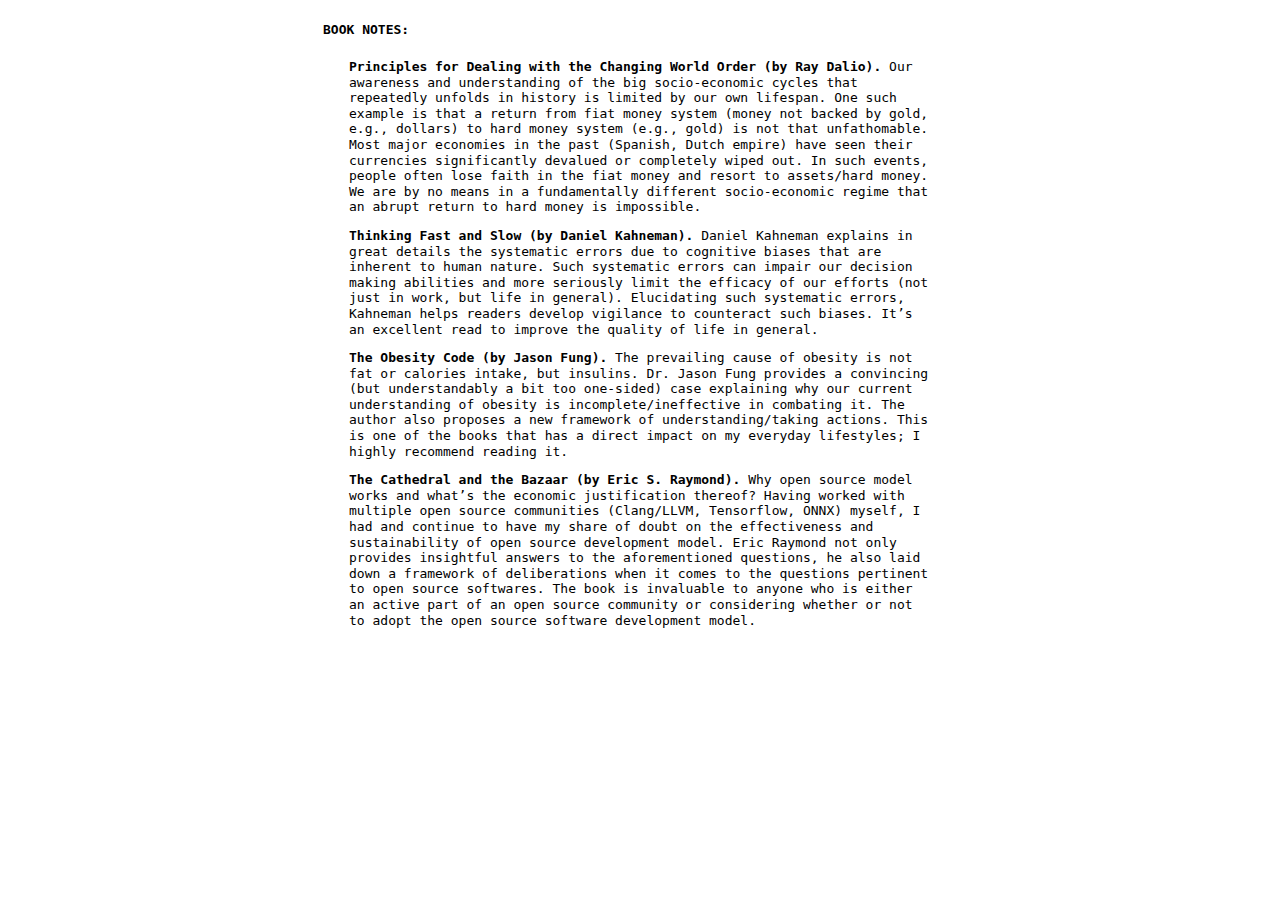
==== books.html @ b694215b "Include book notes." ====
<!DOCTYPE html>
<html lang="en">
  <head>
    <meta charset="utf-8">
    <title>Tian Jin</title>
    <meta name="viewport" content="width=device-width, initial-scale=1.0">
    <meta name="author" content="Charles Jin">
    <link href="assets/css/reset.css" rel="stylesheet">
    <link href="assets/css/index.css" rel="stylesheet">
    <script>
      // (function(i,s,o,g,r,a,m){i['GoogleAnalyticsObject']=r;i[r]=i[r]||function(){
      // (i[r].q=i[r].q||[]).push(arguments)},i[r].l=1*new Date();a=s.createElement(o),
      // m=s.getElementsByTagName(o)[0];a.async=1;a.src=g;m.parentNode.insertBefore(a,m)
      // })(window,document,'script','//www.google-analytics.com/analytics.js','ga');

      // ga('create', 'UA-51518337-1', 'charlesjin.com');
      // ga('send', 'pageview');

    </script>
  </head>

  <body>
    <div class="container">
      <h1>Book notes:</h1>
      <div class="group">
          <div class="group">
            <p>
              <b>Principles for Dealing with the Changing World Order (by Ray Dalio).</b> Our awareness and understanding of the big socio-economic cycles that repeatedly unfolds in history is limited by our own lifespan. One such example is that a return from fiat money system (money not backed by gold, e.g., dollars) to hard money system (e.g., gold) is not that unfathomable. Most major economies in the past (Spanish, Dutch empire) have seen their currencies significantly devalued or completely wiped out. In such events, people often lose faith in the fiat money and resort to assets/hard money. We are by no means in a fundamentally different socio-economic regime that an abrupt return to hard money is impossible. </br>
            </p>

            <p>
              <b>Thinking Fast and Slow (by Daniel Kahneman).</b> Daniel Kahneman explains in great details the systematic errors due to cognitive biases that are inherent to human nature. Such systematic errors can impair our decision making abilities and more seriously limit the efficacy of our efforts (not just in work, but life in general). Elucidating such systematic errors, Kahneman helps readers develop vigilance to counteract such biases. It’s an excellent read to improve the quality of life in general.
            </p>

            <p>
              <b>The Obesity Code (by Jason Fung).</b> The prevailing cause of obesity is not fat or calories intake, but insulins. Dr. Jason Fung provides a convincing (but understandably a bit too one-sided) case explaining why our current understanding of obesity is incomplete/ineffective in combating it. The author also proposes a new framework of understanding/taking actions. This is one of the books that has a direct impact on my everyday lifestyles; I highly recommend reading it.
            </p>

            <p>
              <b>The Cathedral and the Bazaar (by Eric S. Raymond).</b> Why open source model works and what’s the economic justification thereof? Having worked with multiple open source communities (Clang/LLVM, Tensorflow, ONNX) myself, I had and continue to have my share of doubt on the effectiveness and sustainability of open source development model. Eric Raymond not only provides insightful answers to the aforementioned questions, he also laid down a framework of deliberations when it comes to the questions pertinent to open source softwares. The book is invaluable to anyone who is either an active part of an open source community or considering whether or not to adopt the open source software development model.
            </p>
      </div>
    </div>
  </body>

  <!-- <script type="text/javascript" src="assets/js/index.js"></script> -->
</html>
---- assets/css/index.css ----
body {
  font-family: monospace;
  max-width: 81ch;
  margin: 1em auto;
  line-height: 1.2;
}

div {
  margin: auto;
  display: block;
}

h1 {
  font-size: 1em;
  font-weight: bold;
  //color: navy;
  background-color: transparent;
  margin: .67em 0;
  text-transform: uppercase;
  display:inline-block;
}

h2 {
  font-size: 1em;
  font-weight: bold;
  //color: navy;
  background-color: transparent;
  //font-style: italic;
  margin: .8em 0;
}

p {
  margin: 1em 0;
}

em {
  font-style: italic;
}

b {
  font-weight: bold;
}

strong {
  font-weight: bold;
  //color: blue;
  background-color: transparent;
}

#title {
  font-size: 1em;
  text-transform: none;
  font-weight: normal;
  margin: .67em 0;
  margin-bottom: 2em;
}

.container > div {
  margin-bottom: 2em;
}

.group {
  margin: 1em;
}

.item {
  margin: 1em;
}
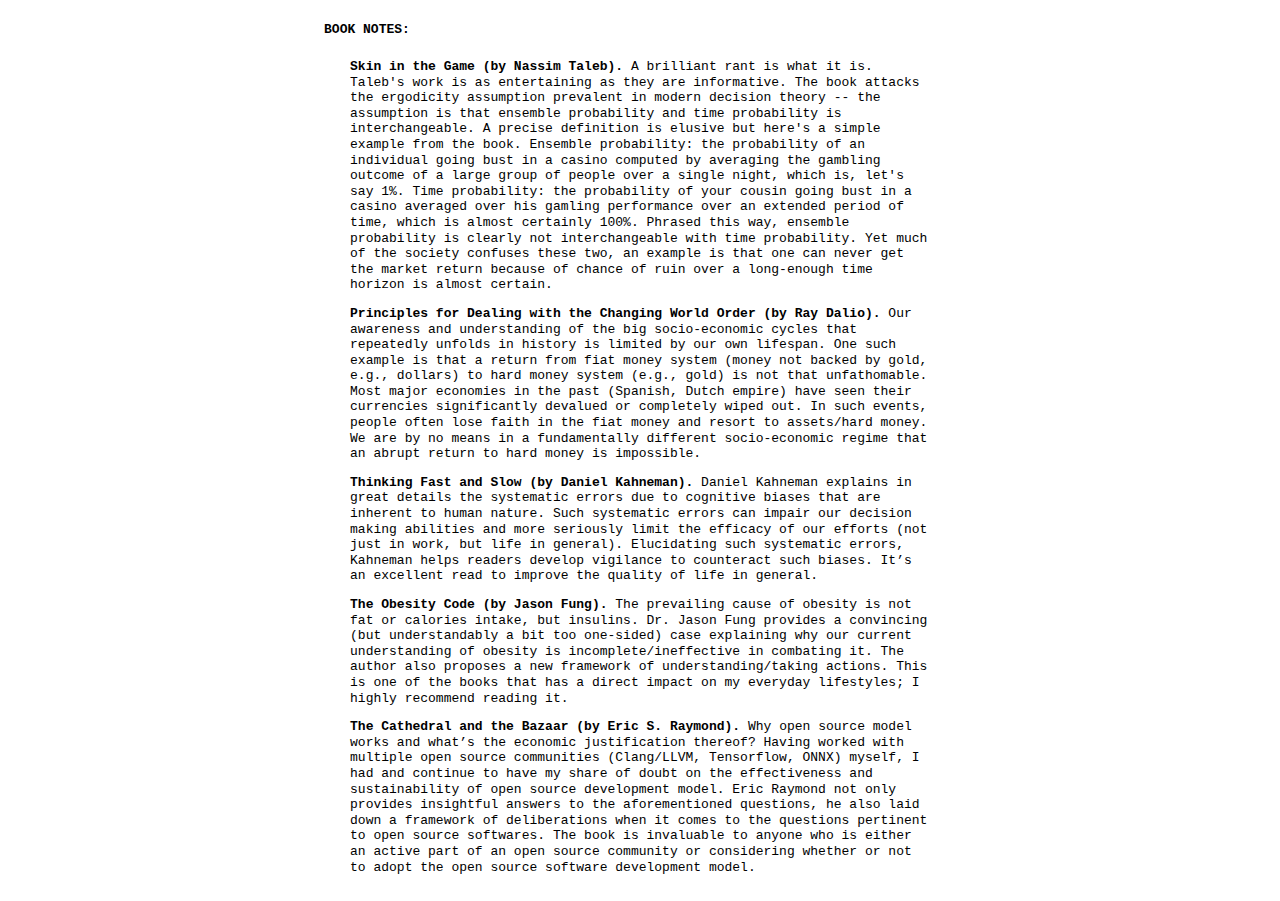
==== commit c114e748: "new book." ====
--- a/books.html
+++ b/books.html
@@ -25,6 +25,9 @@
       <div class="group">
           <div class="group">
             <p>
+              <b>Skin in the Game (by Nassim Taleb).</b> A brilliant rant is what it is. Taleb's work is as entertaining as they are informative. The book attacks the ergodicity assumption prevalent in modern decision theory -- the assumption is that ensemble probability and time probability is interchangeable. A precise definition is elusive but here's a simple example from the book. Ensemble probability: the probability of an individual going bust in a casino computed by averaging the gambling outcome of a large group of people over a single night, which is, let's say 1%. Time probability: the probability of your cousin going bust in a casino averaged over his gamling performance over an extended period of time, which is almost certainly 100%. Phrased this way, ensemble probability is clearly not interchangeable with time probability. Yet much of the society confuses these two, an example is that one can never get the market return because of chance of ruin over a long-enough time horizon is almost certain.
+            </p>
+            <p>
               <b>Principles for Dealing with the Changing World Order (by Ray Dalio).</b> Our awareness and understanding of the big socio-economic cycles that repeatedly unfolds in history is limited by our own lifespan. One such example is that a return from fiat money system (money not backed by gold, e.g., dollars) to hard money system (e.g., gold) is not that unfathomable. Most major economies in the past (Spanish, Dutch empire) have seen their currencies significantly devalued or completely wiped out. In such events, people often lose faith in the fiat money and resort to assets/hard money. We are by no means in a fundamentally different socio-economic regime that an abrupt return to hard money is impossible. </br>
             </p>
 
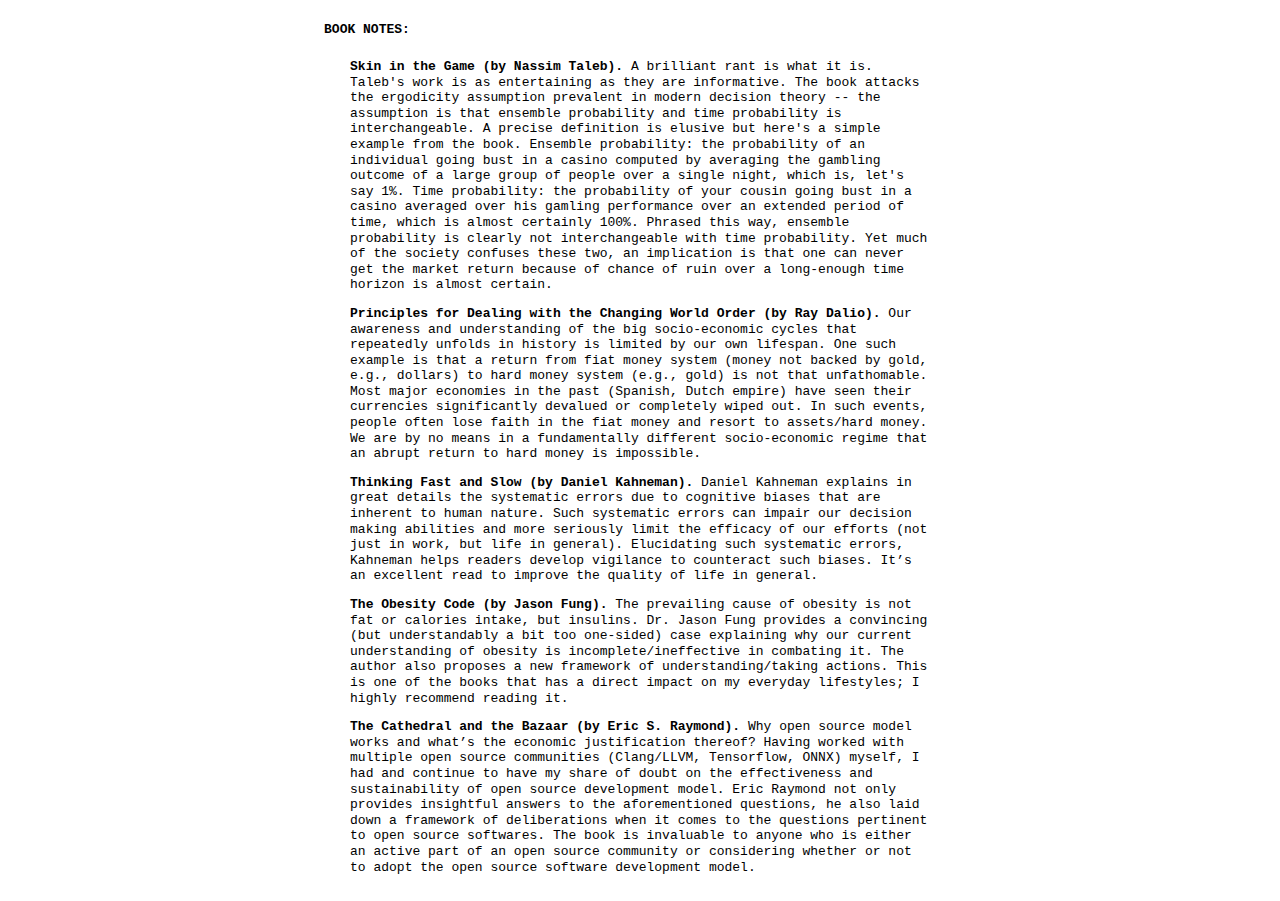
==== commit 6378135d: "edit." ====
--- a/books.html
+++ b/books.html
@@ -25,7 +25,7 @@
       <div class="group">
           <div class="group">
             <p>
-              <b>Skin in the Game (by Nassim Taleb).</b> A brilliant rant is what it is. Taleb's work is as entertaining as they are informative. The book attacks the ergodicity assumption prevalent in modern decision theory -- the assumption is that ensemble probability and time probability is interchangeable. A precise definition is elusive but here's a simple example from the book. Ensemble probability: the probability of an individual going bust in a casino computed by averaging the gambling outcome of a large group of people over a single night, which is, let's say 1%. Time probability: the probability of your cousin going bust in a casino averaged over his gamling performance over an extended period of time, which is almost certainly 100%. Phrased this way, ensemble probability is clearly not interchangeable with time probability. Yet much of the society confuses these two, an example is that one can never get the market return because of chance of ruin over a long-enough time horizon is almost certain.
+              <b>Skin in the Game (by Nassim Taleb).</b> A brilliant rant is what it is. Taleb's work is as entertaining as they are informative. The book attacks the ergodicity assumption prevalent in modern decision theory -- the assumption is that ensemble probability and time probability is interchangeable. A precise definition is elusive but here's a simple example from the book. Ensemble probability: the probability of an individual going bust in a casino computed by averaging the gambling outcome of a large group of people over a single night, which is, let's say 1%. Time probability: the probability of your cousin going bust in a casino averaged over his gamling performance over an extended period of time, which is almost certainly 100%. Phrased this way, ensemble probability is clearly not interchangeable with time probability. Yet much of the society confuses these two, an implication is that one can never get the market return because of chance of ruin over a long-enough time horizon is almost certain.
             </p>
             <p>
               <b>Principles for Dealing with the Changing World Order (by Ray Dalio).</b> Our awareness and understanding of the big socio-economic cycles that repeatedly unfolds in history is limited by our own lifespan. One such example is that a return from fiat money system (money not backed by gold, e.g., dollars) to hard money system (e.g., gold) is not that unfathomable. Most major economies in the past (Spanish, Dutch empire) have seen their currencies significantly devalued or completely wiped out. In such events, people often lose faith in the fiat money and resort to assets/hard money. We are by no means in a fundamentally different socio-economic regime that an abrupt return to hard money is impossible. </br>
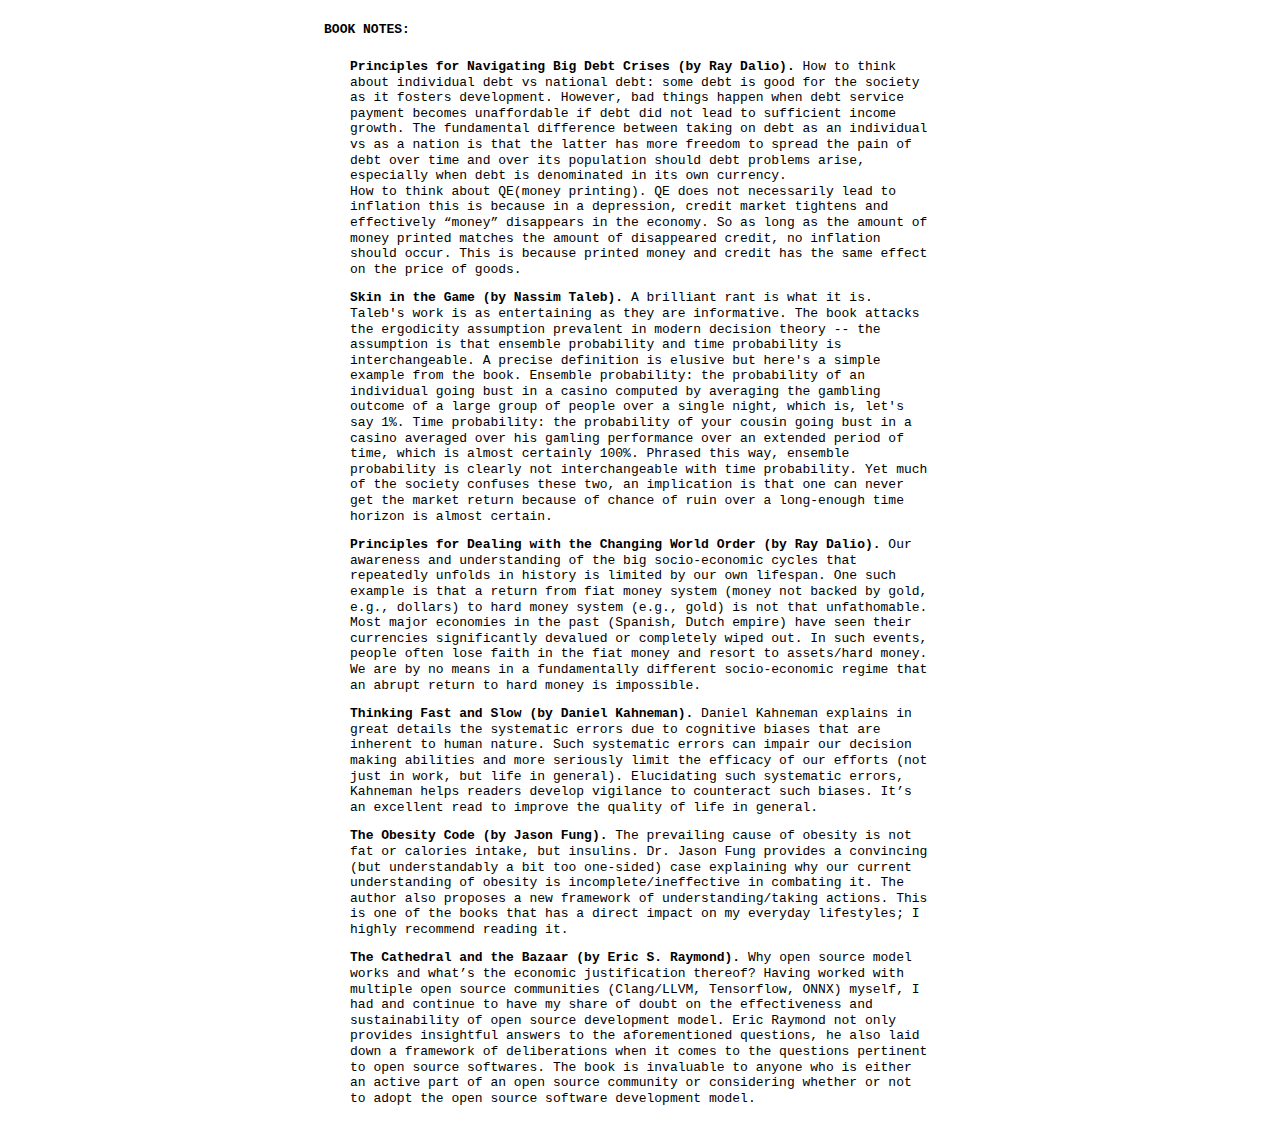
==== commit 6d2b27b1: "New book note." ====
--- a/books.html
+++ b/books.html
@@ -25,8 +25,15 @@
       <div class="group">
           <div class="group">
             <p>
+              <b>Principles for Navigating Big Debt Crises (by Ray Dalio).</b> How to think about individual debt vs national debt: some debt is good for the society as it fosters development. However, bad things happen when debt service payment becomes unaffordable if debt did not lead to sufficient income growth. The fundamental difference between taking on debt as an individual vs as a nation is that the latter has more freedom to spread the pain of debt over time and over its population should debt problems arise, especially when debt is denominated in its own currency. <br>
+
+              How to think about QE(money printing). QE does not necessarily lead to inflation this is because in a depression, credit market tightens and effectively “money” disappears in the economy. So as long as the amount of money printed matches the amount of disappeared credit, no inflation should occur. This is because printed money and credit has the same effect on the price of goods.
+            </p>
+
+            <p>
               <b>Skin in the Game (by Nassim Taleb).</b> A brilliant rant is what it is. Taleb's work is as entertaining as they are informative. The book attacks the ergodicity assumption prevalent in modern decision theory -- the assumption is that ensemble probability and time probability is interchangeable. A precise definition is elusive but here's a simple example from the book. Ensemble probability: the probability of an individual going bust in a casino computed by averaging the gambling outcome of a large group of people over a single night, which is, let's say 1%. Time probability: the probability of your cousin going bust in a casino averaged over his gamling performance over an extended period of time, which is almost certainly 100%. Phrased this way, ensemble probability is clearly not interchangeable with time probability. Yet much of the society confuses these two, an implication is that one can never get the market return because of chance of ruin over a long-enough time horizon is almost certain.
             </p>
+
             <p>
               <b>Principles for Dealing with the Changing World Order (by Ray Dalio).</b> Our awareness and understanding of the big socio-economic cycles that repeatedly unfolds in history is limited by our own lifespan. One such example is that a return from fiat money system (money not backed by gold, e.g., dollars) to hard money system (e.g., gold) is not that unfathomable. Most major economies in the past (Spanish, Dutch empire) have seen their currencies significantly devalued or completely wiped out. In such events, people often lose faith in the fiat money and resort to assets/hard money. We are by no means in a fundamentally different socio-economic regime that an abrupt return to hard money is impossible. </br>
             </p>
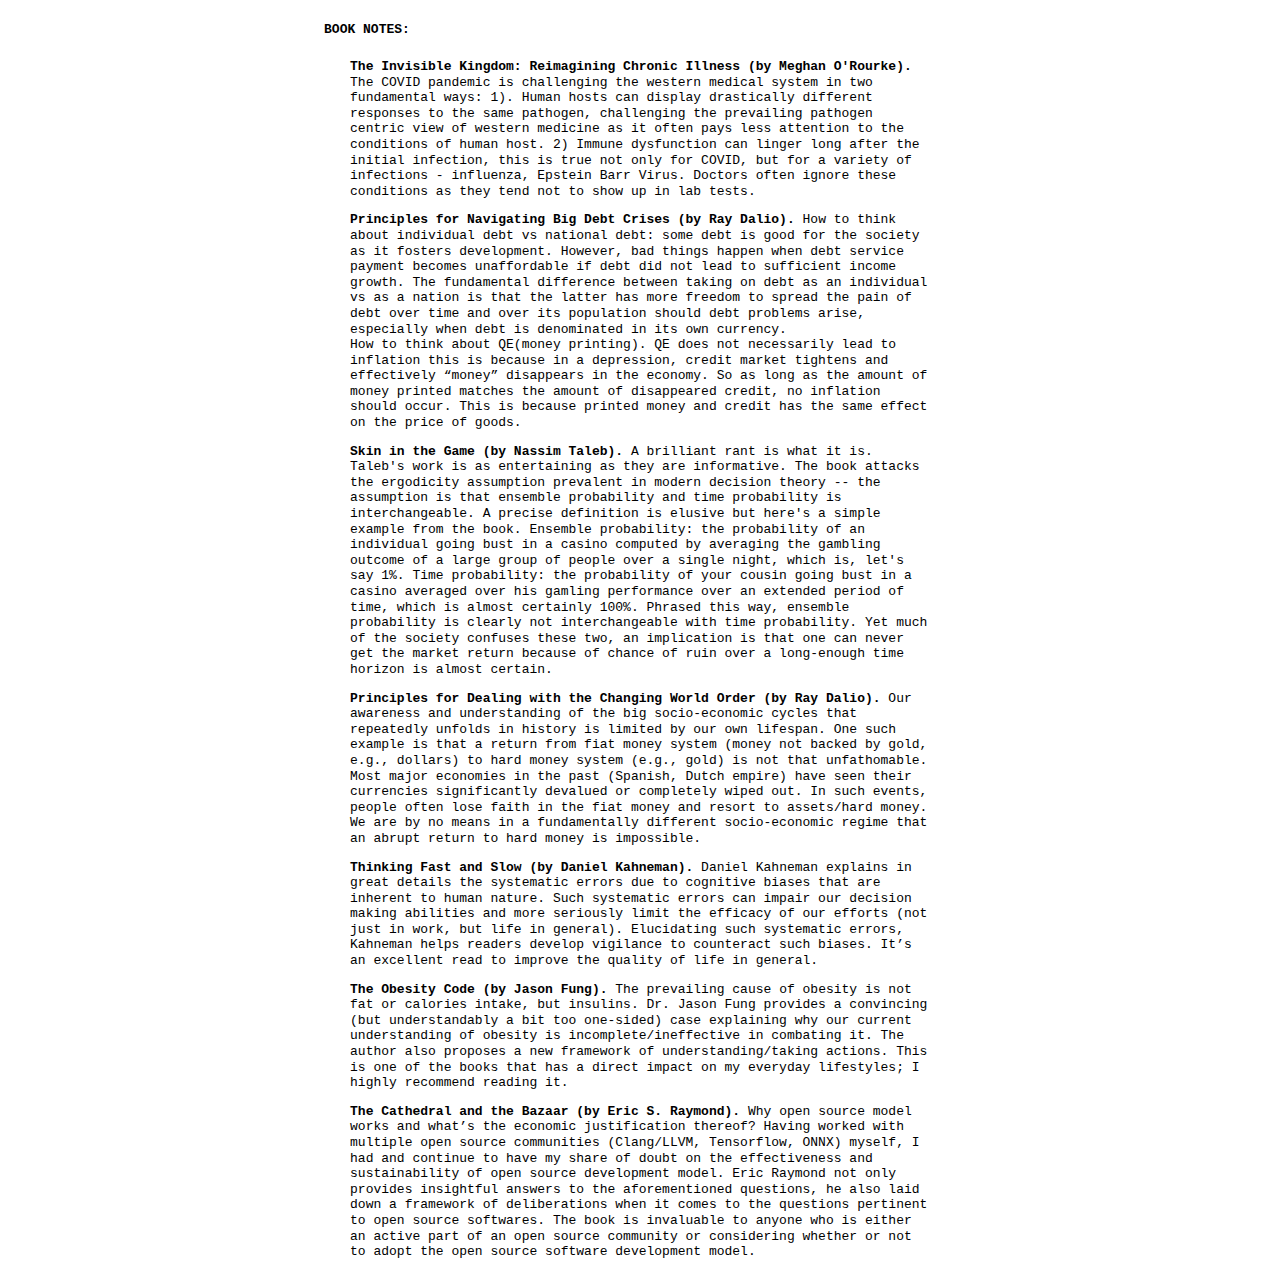
==== commit da1fd582: "book note." ====
--- a/books.html
+++ b/books.html
@@ -24,6 +24,10 @@
       <h1>Book notes:</h1>
       <div class="group">
           <div class="group">
+          	<p>
+          		<b>The Invisible Kingdom: Reimagining Chronic Illness (by Meghan O'Rourke).</b> The COVID pandemic is challenging the western medical system in two fundamental ways: 1). Human hosts can display drastically different responses to the same pathogen, challenging the prevailing pathogen centric view of western medicine as it often pays less attention to the conditions of human host. 2) Immune dysfunction can linger long after the initial infection, this is true not only for COVID, but for a variety of infections - influenza, Epstein Barr Virus. Doctors often ignore these conditions as they tend not to show up in lab tests.
+          	</p>
+
             <p>
               <b>Principles for Navigating Big Debt Crises (by Ray Dalio).</b> How to think about individual debt vs national debt: some debt is good for the society as it fosters development. However, bad things happen when debt service payment becomes unaffordable if debt did not lead to sufficient income growth. The fundamental difference between taking on debt as an individual vs as a nation is that the latter has more freedom to spread the pain of debt over time and over its population should debt problems arise, especially when debt is denominated in its own currency. <br>
 
